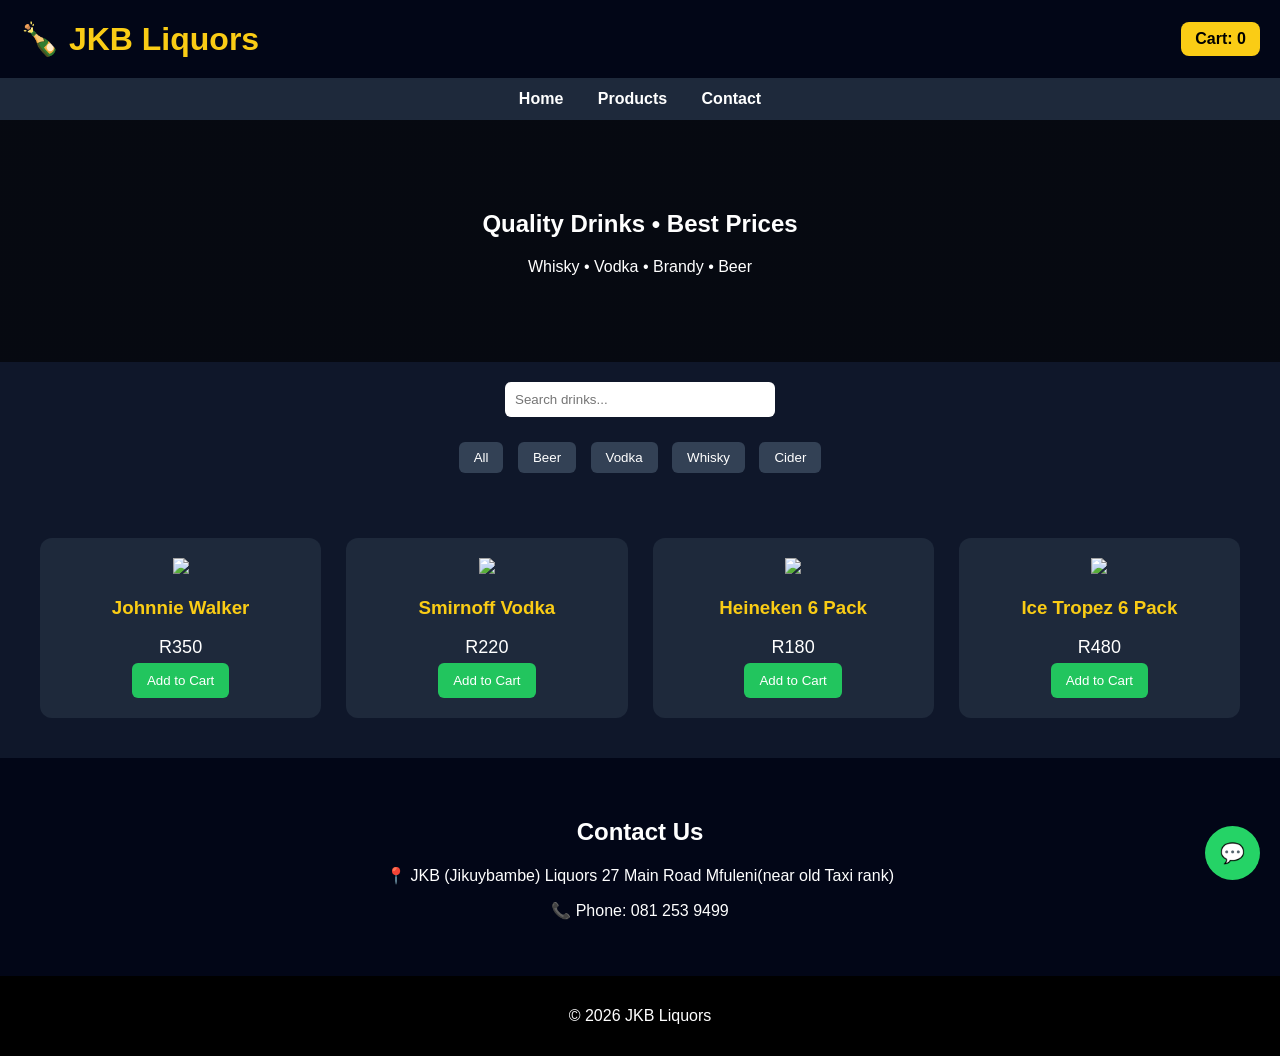
==== index.html @ 0a49e0f2 "stage 1" ====
<!DOCTYPE html>
<html lang="en">
<head>
    <meta charset="UTF-8">
    <meta name="viewport" content="width=device-width, initial-scale=1.0">
    <title>JKB (Jikuybambe) Liquors</title>

    <style>

        body{
        margin:0;
        font-family:Segoe UI, sans-serif;
        background:#0f172a;
        color:white;
        }

        header{
        background:#020617;
        padding:20px;
        display:flex;
        justify-content:space-between;
        align-items:center;
        }

        header h1{
        color:#facc15;
        margin:0;
        }

        .cart{
        background:#facc15;
        color:black;
        padding:8px 14px;
        border-radius:8px;
        font-weight:bold;
        }

        nav{
        background:#1e293b;
        padding:12px;
        text-align:center;
        }

        nav a{
        color:white;
        margin:0 15px;
        text-decoration:none;
        font-weight:bold;
        }

        .hero{
        padding:70px 20px;
        text-align:center;
        background:linear-gradient(rgba(0,0,0,0.6),rgba(0,0,0,0.6)),
        url("https://images.unsplash.com/photo-1605276373954-0c4a0dac5b12") center/cover;
        }

        .search{
        text-align:center;
        padding:20px;
        }

        .search input{
        padding:10px;
        width:250px;
        border-radius:6px;
        border:none;
        }

        .filters{
        text-align:center;
        margin-bottom:20px;
        }

        .filters button{
        margin:5px;
        padding:8px 15px;
        border:none;
        border-radius:6px;
        background:#334155;
        color:white;
        cursor:pointer;
        }

        .products{
        display:grid;
        grid-template-columns:repeat(auto-fit,minmax(220px,1fr));
        gap:25px;
        padding:40px;
        }

        .card{
        background:#1e293b;
        border-radius:12px;
        padding:20px;
        text-align:center;
        }

        .card img{
        height:220px;
        object-fit:contain;
        }

        .card h3{
        color:#facc15;
        }

        .price{
        font-size:18px;
        margin:5px 0;
        }

        button{
        background:#22c55e;
        border:none;
        padding:10px 15px;
        border-radius:6px;
        color:white;
        cursor:pointer;
        }

        button:hover{
        background:#16a34a;
        }

        .contact{
        background:#020617;
        text-align:center;
        padding:40px;
        }

        footer{
        background:black;
        text-align:center;
        padding:15px;
        }

        .whatsapp{
        position:fixed;
        bottom:20px;
        right:20px;
        background:#25D366;
        color:white;
        padding:15px;
        border-radius:50%;
        font-size:20px;
        text-decoration:none;
        }

    </style>
</head>

<body>

<header>
    <h1>🍾 JKB Liquors</h1>
    <div class="cart">Cart: <span id="cart-count">0</span></div>
</header>

<nav>
    <a href="#">Home</a>
    <a href="#products">Products</a>
    <a href="#contact">Contact</a>
</nav>

<section class="hero">
    <h2>Quality Drinks • Best Prices</h2>
    <p>Whisky • Vodka • Brandy • Beer</p>
</section>

<div class="search">
    <input type="text" id="search" placeholder="Search drinks...">
</div>

<div class="filters">
    <button onclick="filterProducts('all')">All</button>
    <button onclick="filterProducts('beer')">Beer</button>
    <button onclick="filterProducts('vodka')">Vodka</button>
    <button onclick="filterProducts('whisky')">Whisky</button>
    <button onclick="filterProducts('cider')">Cider</button>
</div>

<section class="products" id="products">

    <div class="card whisky">
        <img src="https://images.ctfassets.net/waruwpig3jxu/rYk8WxpJ1ellZvibRckWT/0e8df23f16b39c6d986faf6f68af8fee/black-750ml_producthero_lifestyle-01_desktop.webp">
        <h3>Johnnie Walker</h3>
        <p class="price">R350</p>
        <button onclick="addToCart('Johnnie Walker')">Add to Cart</button>
    </div>

    <div class="card vodka">
        <img src="https://barkeeper.co.za/wp-content/uploads/2024/10/barkeeper-230-Smirnoff_1818_Vodka_750ml.png">
        <h3>Smirnoff Vodka</h3>
        <p class="price">R220</p>
        <button onclick="addToCart('Smirnoff Vodka')">Add to Cart</button>
    </div>

    <div class="card beer">
        <img src="https://shoprite-ecommerce-prod-cdn.azureedge.net/sys-master-images/h82/h01/13535822512158/515Wx515H_checkers1200Wx1200H_10204841PK1.webp">
        <h3>Heineken 6 Pack</h3>
        <p class="price">R180</p>
        <button onclick="addToCart('Heineken 6 Pack')">Add to Cart</button>
    </div>

    <div class="card cider">
        <img src="https://encrypted-tbn1.gstatic.com/shopping?q=tbn:ANd9GcSTHkt2FD0uSQ_1ZInP41SHrhca3EYjpRmA-QNiokI1WSjGaIJgOZ74U5H3ixxxfSSleC4wVNfITYSY2c6__qRmu-aZVOOhmXXTuzvlf3Rbk1W0X1NLUAdZH1nhrtqP6hqaDRAyoA&usqp=CAc">
        <h3>Ice Tropez 6 Pack</h3>
        <p class="price">R480</p>
        <button onclick="addToCart('Ice Tropez 6 Pack')">Add to Cart</button>
    </div>

</section>

<section class="contact" id="contact">
    <h2>Contact Us</h2>
    <p>📍 JKB (Jikuybambe) Liquors
        27 Main Road Mfuleni(near old Taxi rank)</p>
    <p>📞 Phone: 081 253 9499</p>
</section>

<footer>
    <p>© 2026 JKB Liquors</p>
</footer>

<a class="whatsapp" id="orderBtn">💬</a>

<script>

    let cart=[]
    let count=0

    function addToCart(product){
    cart.push(product)
    count++
    document.getElementById("cart-count").innerText=count
    updateWhatsApp()
    }

    function updateWhatsApp(){
    let message="Hello JKB Liquors, I want to order:%0A"

    cart.forEach(item=>{
    message+="• "+item+"%0A"
    })

    document.getElementById("orderBtn").href=
    "https://wa.me/27812539499?text="+message
    }

    function filterProducts(category){

    let products=document.querySelectorAll(".card")

    products.forEach(p=>{
    if(category==="all"){
    p.style.display="block"
    }
    else if(p.classList.contains(category)){
    p.style.display="block"
    }
    else{
    p.style.display="none"
    }
    })

    }

    document.getElementById("search").addEventListener("keyup",function(){

    let value=this.value.toLowerCase()
    let cards=document.querySelectorAll(".card")

    cards.forEach(card=>{

    if(card.innerText.toLowerCase().includes(value)){
    card.style.display="block"
    }
    else{
    card.style.display="none"
    }

    })

    })

</script>

</body>
</html>
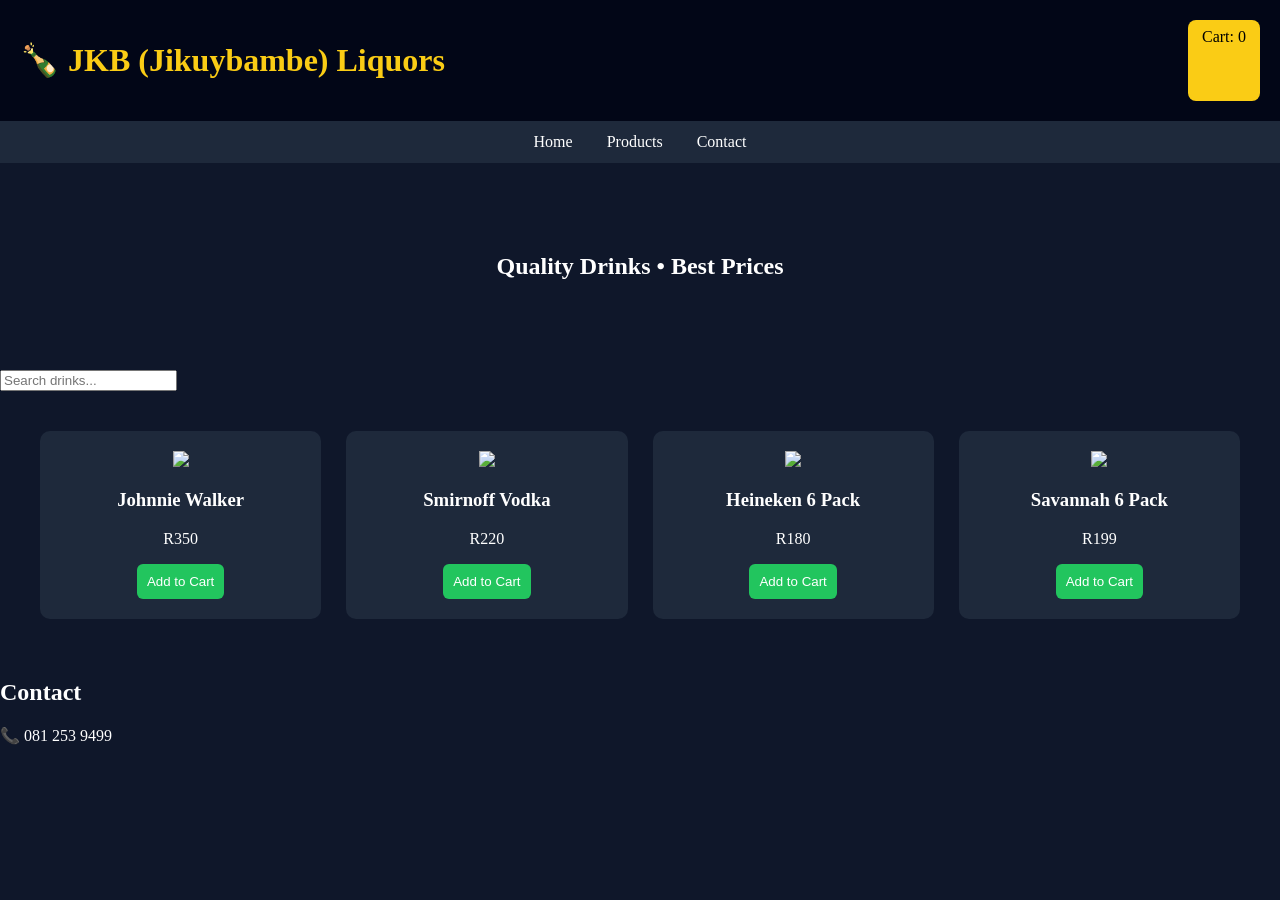
==== commit f1b878ce: "seperation of classes" ====
--- a/index.html
+++ b/index.html
@@ -3,157 +3,17 @@
 <head>
     <meta charset="UTF-8">
     <meta name="viewport" content="width=device-width, initial-scale=1.0">
-    <title>JKB (Jikuybambe) Liquors</title>
 
-    <style>
+    <title>JKB Liquors</title>
 
-        body{
-        margin:0;
-        font-family:Segoe UI, sans-serif;
-        background:#0f172a;
-        color:white;
-        }
+    <link rel="stylesheet" href="style.css">
 
-        header{
-        background:#020617;
-        padding:20px;
-        display:flex;
-        justify-content:space-between;
-        align-items:center;
-        }
-
-        header h1{
-        color:#facc15;
-        margin:0;
-        }
-
-        .cart{
-        background:#facc15;
-        color:black;
-        padding:8px 14px;
-        border-radius:8px;
-        font-weight:bold;
-        }
-
-        nav{
-        background:#1e293b;
-        padding:12px;
-        text-align:center;
-        }
-
-        nav a{
-        color:white;
-        margin:0 15px;
-        text-decoration:none;
-        font-weight:bold;
-        }
-
-        .hero{
-        padding:70px 20px;
-        text-align:center;
-        background:linear-gradient(rgba(0,0,0,0.6),rgba(0,0,0,0.6)),
-        url("https://images.unsplash.com/photo-1605276373954-0c4a0dac5b12") center/cover;
-        }
-
-        .search{
-        text-align:center;
-        padding:20px;
-        }
-
-        .search input{
-        padding:10px;
-        width:250px;
-        border-radius:6px;
-        border:none;
-        }
-
-        .filters{
-        text-align:center;
-        margin-bottom:20px;
-        }
-
-        .filters button{
-        margin:5px;
-        padding:8px 15px;
-        border:none;
-        border-radius:6px;
-        background:#334155;
-        color:white;
-        cursor:pointer;
-        }
-
-        .products{
-        display:grid;
-        grid-template-columns:repeat(auto-fit,minmax(220px,1fr));
-        gap:25px;
-        padding:40px;
-        }
-
-        .card{
-        background:#1e293b;
-        border-radius:12px;
-        padding:20px;
-        text-align:center;
-        }
-
-        .card img{
-        height:220px;
-        object-fit:contain;
-        }
-
-        .card h3{
-        color:#facc15;
-        }
-
-        .price{
-        font-size:18px;
-        margin:5px 0;
-        }
-
-        button{
-        background:#22c55e;
-        border:none;
-        padding:10px 15px;
-        border-radius:6px;
-        color:white;
-        cursor:pointer;
-        }
-
-        button:hover{
-        background:#16a34a;
-        }
-
-        .contact{
-        background:#020617;
-        text-align:center;
-        padding:40px;
-        }
-
-        footer{
-        background:black;
-        text-align:center;
-        padding:15px;
-        }
-
-        .whatsapp{
-        position:fixed;
-        bottom:20px;
-        right:20px;
-        background:#25D366;
-        color:white;
-        padding:15px;
-        border-radius:50%;
-        font-size:20px;
-        text-decoration:none;
-        }
-
-    </style>
 </head>
 
 <body>
 
 <header>
-    <h1>🍾 JKB Liquors</h1>
+    <h1>🍾 JKB (Jikuybambe) Liquors</h1>
     <div class="cart">Cart: <span id="cart-count">0</span></div>
 </header>
 
@@ -165,126 +25,21 @@
 
 <section class="hero">
     <h2>Quality Drinks • Best Prices</h2>
-    <p>Whisky • Vodka • Brandy • Beer</p>
 </section>
 
 <div class="search">
     <input type="text" id="search" placeholder="Search drinks...">
 </div>
 
-<div class="filters">
-    <button onclick="filterProducts('all')">All</button>
-    <button onclick="filterProducts('beer')">Beer</button>
-    <button onclick="filterProducts('vodka')">Vodka</button>
-    <button onclick="filterProducts('whisky')">Whisky</button>
-    <button onclick="filterProducts('cider')">Cider</button>
-</div>
+<section class="products" id="products"></section>
 
-<section class="products" id="products">
-
-    <div class="card whisky">
-        <img src="https://images.ctfassets.net/waruwpig3jxu/rYk8WxpJ1ellZvibRckWT/0e8df23f16b39c6d986faf6f68af8fee/black-750ml_producthero_lifestyle-01_desktop.webp">
-        <h3>Johnnie Walker</h3>
-        <p class="price">R350</p>
-        <button onclick="addToCart('Johnnie Walker')">Add to Cart</button>
-    </div>
-
-    <div class="card vodka">
-        <img src="https://barkeeper.co.za/wp-content/uploads/2024/10/barkeeper-230-Smirnoff_1818_Vodka_750ml.png">
-        <h3>Smirnoff Vodka</h3>
-        <p class="price">R220</p>
-        <button onclick="addToCart('Smirnoff Vodka')">Add to Cart</button>
-    </div>
-
-    <div class="card beer">
-        <img src="https://shoprite-ecommerce-prod-cdn.azureedge.net/sys-master-images/h82/h01/13535822512158/515Wx515H_checkers1200Wx1200H_10204841PK1.webp">
-        <h3>Heineken 6 Pack</h3>
-        <p class="price">R180</p>
-        <button onclick="addToCart('Heineken 6 Pack')">Add to Cart</button>
-    </div>
-
-    <div class="card cider">
-        <img src="https://encrypted-tbn1.gstatic.com/shopping?q=tbn:ANd9GcSTHkt2FD0uSQ_1ZInP41SHrhca3EYjpRmA-QNiokI1WSjGaIJgOZ74U5H3ixxxfSSleC4wVNfITYSY2c6__qRmu-aZVOOhmXXTuzvlf3Rbk1W0X1NLUAdZH1nhrtqP6hqaDRAyoA&usqp=CAc">
-        <h3>Ice Tropez 6 Pack</h3>
-        <p class="price">R480</p>
-        <button onclick="addToCart('Ice Tropez 6 Pack')">Add to Cart</button>
-    </div>
-
+<section class="contact" id="contact">
+    <h2>Contact</h2>
+    <p>📞 081 253 9499</p>
 </section>
 
-<section class="contact" id="contact">
-    <h2>Contact Us</h2>
-    <p>📍 JKB (Jikuybambe) Liquors
-        27 Main Road Mfuleni(near old Taxi rank)</p>
-    <p>📞 Phone: 081 253 9499</p>
-</section>
-
-<footer>
-    <p>© 2026 JKB Liquors</p>
-</footer>
-
-<a class="whatsapp" id="orderBtn">💬</a>
-
-<script>
-
-    let cart=[]
-    let count=0
-
-    function addToCart(product){
-    cart.push(product)
-    count++
-    document.getElementById("cart-count").innerText=count
-    updateWhatsApp()
-    }
-
-    function updateWhatsApp(){
-    let message="Hello JKB Liquors, I want to order:%0A"
-
-    cart.forEach(item=>{
-    message+="• "+item+"%0A"
-    })
-
-    document.getElementById("orderBtn").href=
-    "https://wa.me/27812539499?text="+message
-    }
-
-    function filterProducts(category){
-
-    let products=document.querySelectorAll(".card")
-
-    products.forEach(p=>{
-    if(category==="all"){
-    p.style.display="block"
-    }
-    else if(p.classList.contains(category)){
-    p.style.display="block"
-    }
-    else{
-    p.style.display="none"
-    }
-    })
-
-    }
-
-    document.getElementById("search").addEventListener("keyup",function(){
-
-    let value=this.value.toLowerCase()
-    let cards=document.querySelectorAll(".card")
-
-    cards.forEach(card=>{
-
-    if(card.innerText.toLowerCase().includes(value)){
-    card.style.display="block"
-    }
-    else{
-    card.style.display="none"
-    }
-
-    })
-
-    })
-
-</script>
+<script src="products.js"></script>
+<script src="app.js"></script>
 
 </body>
 </html>
--- a/style.css
+++ b/style.css
@@ -0,0 +1,69 @@
+body{
+margin:0;
+font-family:Segoe UI;
+background:#0f172a;
+color:white;
+}
+
+header{
+background:#020617;
+padding:20px;
+display:flex;
+justify-content:space-between;
+}
+
+header h1{
+color:#facc15;
+}
+
+.cart{
+background:#facc15;
+color:black;
+padding:8px 14px;
+border-radius:8px;
+}
+
+nav{
+background:#1e293b;
+text-align:center;
+padding:12px;
+}
+
+nav a{
+color:white;
+margin:0 15px;
+text-decoration:none;
+}
+
+.hero{
+padding:70px;
+text-align:center;
+}
+
+.products{
+display:grid;
+grid-template-columns:repeat(auto-fit,minmax(220px,1fr));
+gap:25px;
+padding:40px;
+}
+
+.card{
+background:#1e293b;
+padding:20px;
+border-radius:10px;
+text-align:center;
+}
+
+.card img{
+height:220px;
+object-fit:contain;
+}
+
+button{
+background:#22c55e;
+border:none;
+padding:10px;
+border-radius:6px;
+color:white;
+cursor:pointer;
+}
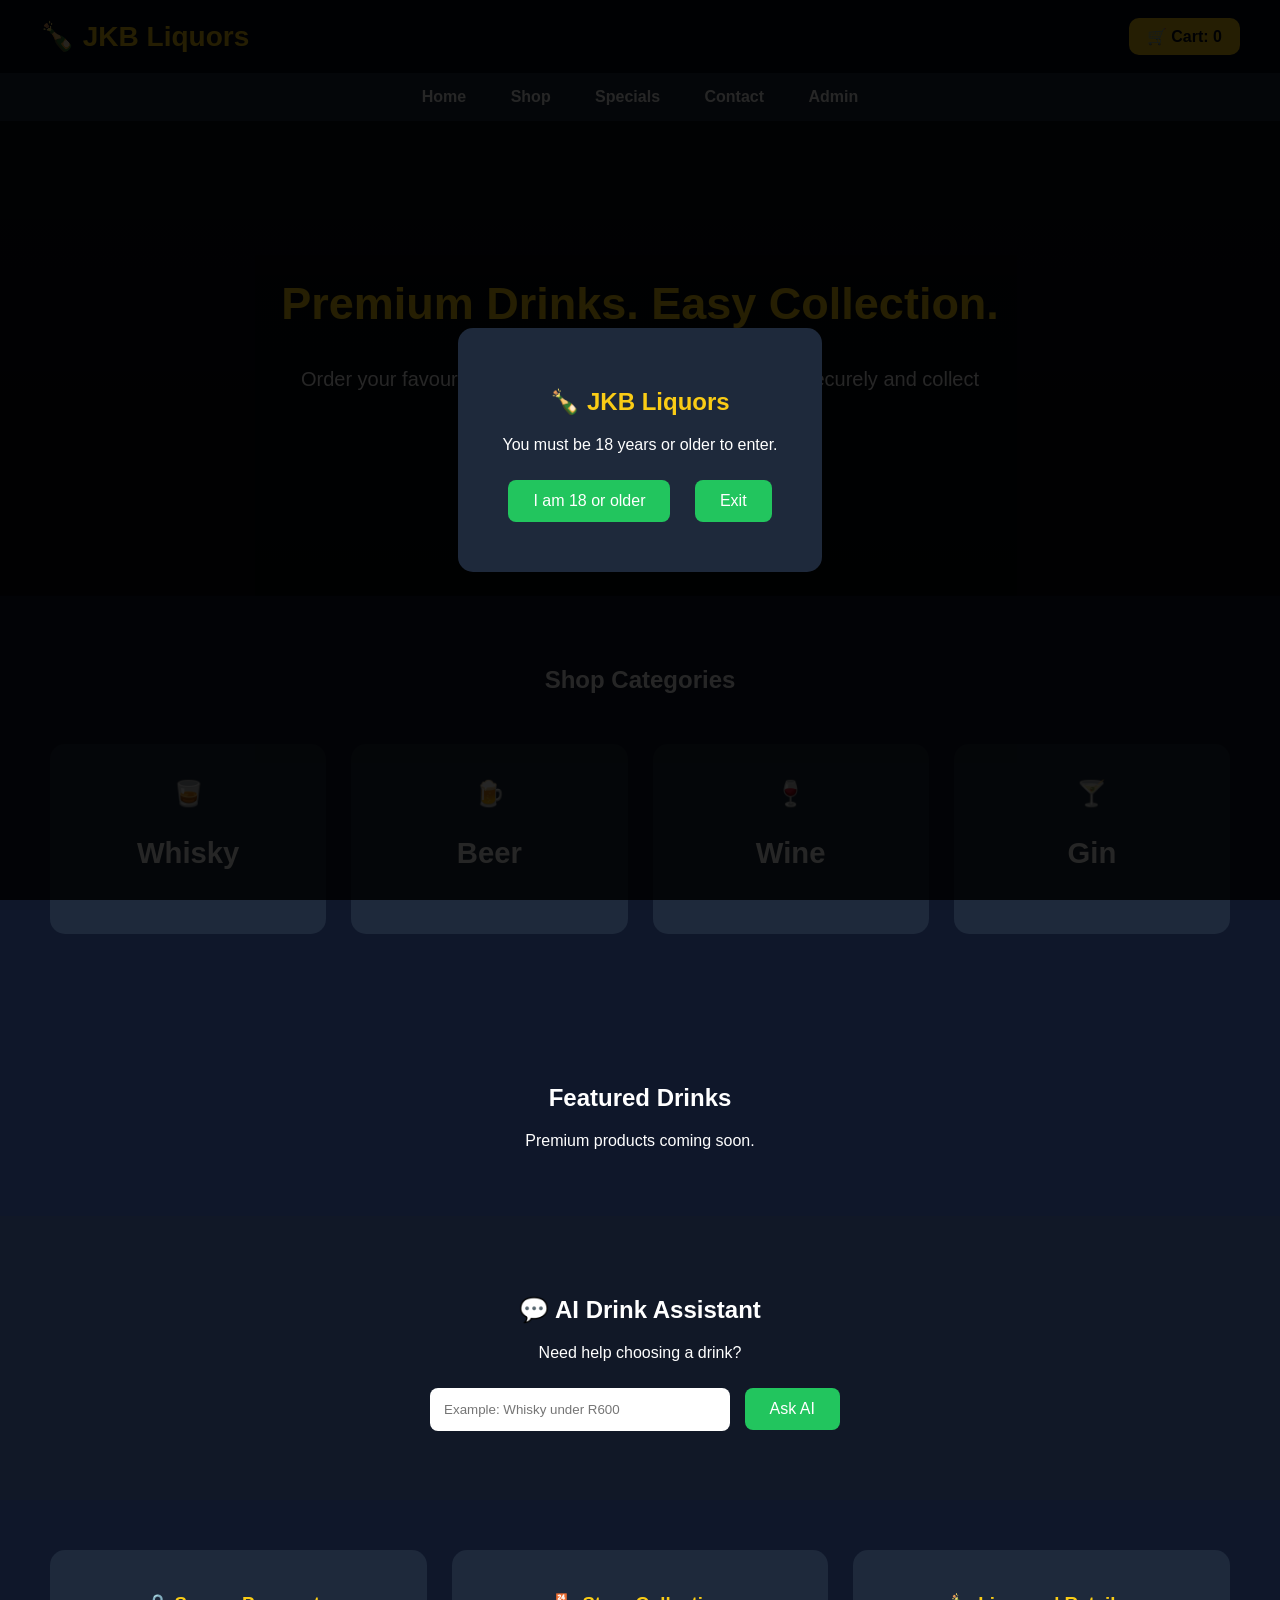
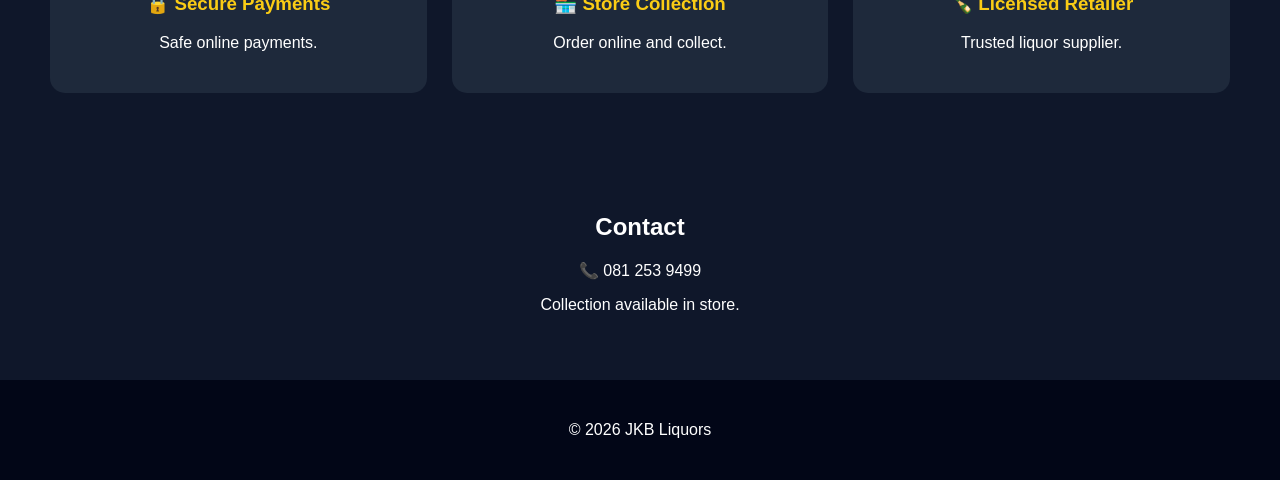
==== commit 4819680f: "starting phase" ====
--- a/index.html
+++ b/index.html
@@ -1,45 +1,359 @@
 <!DOCTYPE html>
 <html lang="en">
+
 <head>
-    <meta charset="UTF-8">
-    <meta name="viewport" content="width=device-width, initial-scale=1.0">
-
-    <title>JKB Liquors</title>
-
-    <link rel="stylesheet" href="style.css">
+
+<meta charset="UTF-8">
+
+<meta name="viewport" content="width=device-width, initial-scale=1.0">
+
+<title>
+JKB Liquors | Premium Drinks
+</title>
+
+<link rel="stylesheet" href="css/style.css">
 
 </head>
 
+
 <body>
 
+
+<!-- AGE VERIFICATION -->
+
+<div id="age-popup">
+
+<div class="age-box">
+
+<h2>
+🍾 JKB Liquors
+</h2>
+
+
+<p>
+You must be 18 years or older to enter.
+</p>
+
+
+<button onclick="confirmAge()">
+I am 18 or older
+</button>
+
+
+<button onclick="leaveSite()">
+Exit
+</button>
+
+
+</div>
+
+</div>
+
+
+
+
+
 <header>
-    <h1>🍾 JKB (Jikuybambe) Liquors</h1>
-    <div class="cart">Cart: <span id="cart-count">0</span></div>
+
+<h1>
+🍾 JKB Liquors
+</h1>
+
+
+<div class="cart">
+
+<a href="cart.html">
+
+🛒 Cart:
+<span id="cart-count">
+0
+</span>
+
+</a>
+
+</div>
+
+
 </header>
 
+
+
+
+
 <nav>
-    <a href="#">Home</a>
-    <a href="#products">Products</a>
-    <a href="#contact">Contact</a>
+
+
+<a href="index.html">
+Home
+</a>
+
+
+<a href="products.html">
+Shop
+</a>
+
+
+<a href="#specials">
+Specials
+</a>
+
+
+<a href="#contact">
+Contact
+</a>
+
+
+<a href="admin.html">
+Admin
+</a>
+
+
 </nav>
 
+
+
+
+
+
+
 <section class="hero">
-    <h2>Quality Drinks • Best Prices</h2>
-</section>
-
-<div class="search">
-    <input type="text" id="search" placeholder="Search drinks...">
-</div>
-
-<section class="products" id="products"></section>
-
-<section class="contact" id="contact">
-    <h2>Contact</h2>
-    <p>📞 081 253 9499</p>
-</section>
-
-<script src="products.js"></script>
-<script src="app.js"></script>
+
+
+<h2>
+Premium Drinks.
+Easy Collection.
+</h2>
+
+
+<p>
+Order your favourite spirits, beers and wines online.
+Pay securely and collect from JKB Liquors.
+</p>
+
+
+<button onclick="location.href='products.html'">
+
+Shop Now
+
+</button>
+
+
+</section>
+
+
+
+
+
+
+
+<section class="categories">
+
+
+<h2>
+Shop Categories
+</h2>
+
+
+<div class="category-grid">
+
+
+<div>
+🥃
+<h3>
+Whisky
+</h3>
+</div>
+
+
+
+<div>
+🍺
+<h3>
+Beer
+</h3>
+</div>
+
+
+
+<div>
+🍷
+<h3>
+Wine
+</h3>
+</div>
+
+
+
+<div>
+🍸
+<h3>
+Gin
+</h3>
+</div>
+
+
+</div>
+
+
+</section>
+
+
+
+
+
+
+
+<section id="specials" class="featured">
+
+
+<h2>
+Featured Drinks
+</h2>
+
+
+<p>
+Premium products coming soon.
+</p>
+
+
+</section>
+
+
+
+
+
+
+
+<section class="ai">
+
+
+<h2>
+💬 AI Drink Assistant
+</h2>
+
+
+<p>
+Need help choosing a drink?
+</p>
+
+
+<input 
+type="text"
+placeholder="Example: Whisky under R600"
+>
+
+
+<button>
+Ask AI
+</button>
+
+
+</section>
+
+
+
+
+
+
+
+<section class="trust">
+
+
+<div>
+
+<h3>
+🔒 Secure Payments
+</h3>
+
+
+<p>
+Safe online payments.
+</p>
+
+</div>
+
+
+
+
+<div>
+
+<h3>
+🏪 Store Collection
+</h3>
+
+
+<p>
+Order online and collect.
+</p>
+
+</div>
+
+
+
+
+<div>
+
+<h3>
+🍾 Licensed Retailer
+</h3>
+
+
+<p>
+Trusted liquor supplier.
+</p>
+
+</div>
+
+
+</section>
+
+
+
+
+
+
+
+<section id="contact" class="contact">
+
+
+<h2>
+Contact
+</h2>
+
+
+<p>
+📞 081 253 9499
+</p>
+
+
+<p>
+Collection available in store.
+</p>
+
+
+</section>
+
+
+
+
+
+
+
+<footer>
+
+<p>
+© 2026 JKB Liquors
+</p>
+
+
+</footer>
+
+
+
+
+<script src="js/app.js"></script>
+
 
 </body>
+
 </html>
--- a/css/style.css
+++ b/css/style.css
@@ -0,0 +1,605 @@
+/* =========================
+   GLOBAL STYLES
+========================= */
+
+*{
+    box-sizing:border-box;
+}
+
+
+body{
+
+    margin:0;
+
+    font-family:
+    'Segoe UI',
+    Arial,
+    sans-serif;
+
+    background:#0f172a;
+
+    color:white;
+
+}
+
+
+a{
+
+    color:white;
+
+}
+
+
+
+/* =========================
+   HEADER
+========================= */
+
+
+header{
+
+    display:flex;
+
+    justify-content:space-between;
+
+    align-items:center;
+
+    padding:20px 40px;
+
+    background:#020617;
+
+}
+
+
+header h1{
+
+    color:#facc15;
+
+    margin:0;
+
+    font-size:28px;
+
+}
+
+
+.cart a{
+
+    background:#facc15;
+
+    color:#020617;
+
+    padding:10px 18px;
+
+    border-radius:10px;
+
+    text-decoration:none;
+
+    font-weight:bold;
+
+}
+
+
+
+
+
+/* =========================
+   NAVIGATION
+========================= */
+
+
+nav{
+
+    padding:15px;
+
+    background:#1e293b;
+
+    text-align:center;
+
+}
+
+
+nav a{
+
+    margin:0 20px;
+
+    text-decoration:none;
+
+    font-weight:bold;
+
+    transition:0.3s;
+
+}
+
+
+nav a:hover{
+
+    color:#facc15;
+
+}
+
+
+
+
+
+/* =========================
+   AGE VERIFICATION
+========================= */
+
+
+#age-popup{
+
+    position:fixed;
+
+    top:0;
+
+    left:0;
+
+    width:100%;
+
+    height:100%;
+
+    background:rgba(0,0,0,0.85);
+
+    display:flex;
+
+    justify-content:center;
+
+    align-items:center;
+
+    z-index:999;
+
+}
+
+
+.age-box{
+
+    background:#1e293b;
+
+    padding:40px;
+
+    text-align:center;
+
+    border-radius:15px;
+
+    max-width:400px;
+
+}
+
+
+.age-box h2{
+
+    color:#facc15;
+
+}
+
+
+
+
+
+/* =========================
+   BUTTONS
+========================= */
+
+
+button{
+
+    background:#22c55e;
+
+    color:white;
+
+    border:none;
+
+    padding:12px 25px;
+
+    border-radius:8px;
+
+    cursor:pointer;
+
+    font-size:16px;
+
+    margin:10px;
+
+    transition:0.3s;
+
+}
+
+
+button:hover{
+
+    background:#16a34a;
+
+}
+
+
+
+
+
+/* =========================
+   HERO
+========================= */
+
+
+.hero{
+
+    padding:120px 30px;
+
+    text-align:center;
+
+    background:
+
+    linear-gradient(
+    rgba(0,0,0,0.5),
+    rgba(0,0,0,0.7)
+    ),
+    url("../images/products/hero.jpg");
+
+    background-size:cover;
+
+    background-position:center;
+
+}
+
+
+.hero h2{
+
+    font-size:45px;
+
+    color:#facc15;
+
+}
+
+
+.hero p{
+
+    font-size:20px;
+
+    max-width:700px;
+
+    margin:auto;
+
+}
+
+
+
+
+
+/* =========================
+   CATEGORIES
+========================= */
+
+
+.categories{
+
+    padding:50px 20px;
+
+    text-align:center;
+
+}
+
+
+
+.category-grid{
+
+
+    display:grid;
+
+    grid-template-columns:
+
+    repeat(auto-fit,minmax(180px,1fr));
+
+    gap:25px;
+
+    padding:30px;
+
+
+}
+
+
+
+.category-grid div{
+
+
+    background:#1e293b;
+
+    padding:35px;
+
+    border-radius:15px;
+
+    font-size:25px;
+
+    transition:0.3s;
+
+
+}
+
+
+
+.category-grid div:hover{
+
+    transform:translateY(-8px);
+
+    background:#334155;
+
+}
+
+
+
+
+
+/* =========================
+   PRODUCTS
+========================= */
+
+
+.products{
+
+
+    display:grid;
+
+    grid-template-columns:
+
+    repeat(auto-fit,minmax(250px,1fr));
+
+
+    gap:25px;
+
+    padding:40px;
+
+
+}
+
+
+
+.card{
+
+
+    background:#1e293b;
+
+    padding:25px;
+
+    text-align:center;
+
+    border-radius:15px;
+
+    transition:0.3s;
+
+
+}
+
+
+
+.card:hover{
+
+
+    transform:translateY(-5px);
+
+
+}
+
+
+
+.card img{
+
+
+    width:200px;
+
+    height:220px;
+
+    object-fit:contain;
+
+
+}
+
+
+
+
+
+
+/* =========================
+   FEATURED PRODUCTS
+========================= */
+
+
+.featured{
+
+    padding:50px;
+
+    text-align:center;
+
+}
+
+
+
+
+/* =========================
+   AI ASSISTANT
+========================= */
+
+
+.ai{
+
+
+    padding:60px 20px;
+
+    text-align:center;
+
+    background:#111827;
+
+
+}
+
+
+.ai input{
+
+
+    padding:14px;
+
+    width:300px;
+
+    border-radius:8px;
+
+    border:none;
+
+
+}
+
+
+
+
+
+/* =========================
+   TRUST SECTION
+========================= */
+
+
+.trust{
+
+
+    display:grid;
+
+    grid-template-columns:
+
+    repeat(auto-fit,minmax(250px,1fr));
+
+
+    gap:25px;
+
+    padding:50px;
+
+    text-align:center;
+
+
+}
+
+
+
+.trust div{
+
+
+    background:#1e293b;
+
+    padding:25px;
+
+    border-radius:15px;
+
+
+}
+
+
+
+.trust h3{
+
+    color:#facc15;
+
+}
+
+
+
+
+
+/* =========================
+   CONTACT
+========================= */
+
+
+.contact{
+
+
+    padding:50px;
+
+    text-align:center;
+
+}
+
+
+
+
+
+/* =========================
+   FOOTER
+========================= */
+
+
+footer{
+
+
+    background:#020617;
+
+    padding:25px;
+
+    text-align:center;
+
+
+}
+
+
+
+
+
+/* =========================
+   MOBILE RESPONSIVE
+========================= */
+
+
+@media(max-width:700px){
+
+
+header{
+
+
+    flex-direction:column;
+
+    gap:15px;
+
+
+}
+
+
+nav a{
+
+
+    display:block;
+
+    margin:15px;
+
+
+}
+
+
+.hero{
+
+
+    padding:70px 20px;
+
+
+}
+
+
+.hero h2{
+
+
+    font-size:32px;
+
+
+}
+
+
+.category-grid{
+
+
+    grid-template-columns:1fr;
+
+
+}
+
+
+.ai input{
+
+
+    width:90%;
+
+
+}
+
+
+}
